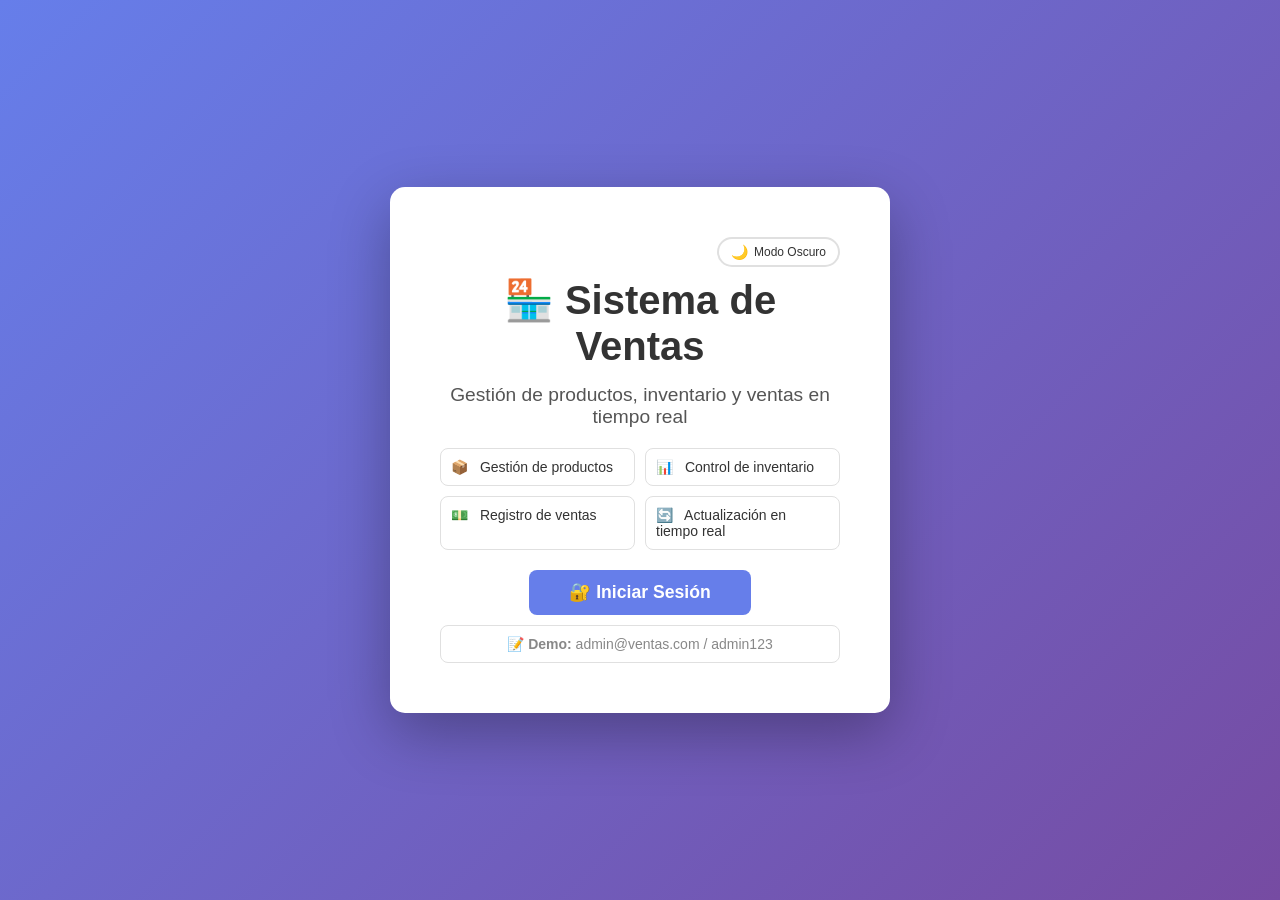
==== index.html @ ac2542a4 "Sistema de Ventas v1.0 - Con gráficas y categorías" ====
<!DOCTYPE html>
<html lang="es">
<head>
    <meta charset="UTF-8" />
    <meta name="viewport" content="width=device-width, initial-scale=1.0" />
    <title>Sistema de Ventas</title>
    <link rel="stylesheet" href="css/styles.css" />
    <style>
        /* Estilos adicionales para la página de bienvenida */
        .welcome-card .subtitle {
            color: var(--text-muted);
            font-size: 14px;
            margin-top: 10px;
            padding: 10px;
            background: var(--bg-secondary);
            border-radius: 8px;
            border: 1px solid var(--border-color);
            transition: background 0.3s ease, color 0.3s ease, border-color 0.3s ease;
        }
        .welcome-card .features {
            display: grid;
            grid-template-columns: 1fr 1fr;
            gap: 10px;
            margin: 20px 0;
            text-align: left;
        }
        .welcome-card .features .feature-item {
            padding: 10px;
            background: var(--bg-secondary);
            border-radius: 8px;
            font-size: 14px;
            color: var(--text-primary);
            border: 1px solid var(--border-color);
            transition: background 0.3s ease, color 0.3s ease, border-color 0.3s ease;
        }
        .welcome-card .features .feature-item span {
            margin-right: 8px;
        }
        .welcome-card h1 {
            color: var(--text-primary);
            transition: color 0.3s ease;
        }
        .welcome-card p {
            color: var(--text-secondary);
            transition: color 0.3s ease;
        }
        @media (max-width: 480px) {
            .welcome-card .features {
                grid-template-columns: 1fr;
            }
        }
        
        /* Estilo para el botón de tema en index */
        .theme-toggle-index {
            background: var(--bg-secondary);
            border: 2px solid var(--border-color);
            color: var(--text-primary);
            padding: 5px 12px;
            border-radius: 20px;
            cursor: pointer;
            font-size: 12px;
            transition: all 0.3s ease;
            display: flex;
            align-items: center;
            gap: 6px;
            margin-left: auto;
        }
        .theme-toggle-index:hover {
            transform: scale(1.05);
            border-color: #667eea;
        }
        .theme-toggle-index .icon {
            font-size: 14px;
        }
    </style>
</head>
<body>
    <div class="container">
        <div class="welcome-card">
            <!-- ===== BOTÓN DE MODO OSCURO ===== -->
            <div style="display: flex; justify-content: flex-end; margin-bottom: 10px;">
                <button id="themeToggle" class="theme-toggle-index" title="Cambiar tema">
                    <span class="icon">🌙</span>
                    <span id="themeText">Oscuro</span>
                </button>
            </div>

            <h1>🏪 Sistema de Ventas</h1>
            <p style="font-size: 1.2em;">
                Gestión de productos, inventario y ventas en tiempo real
            </p>
            
            <div class="features">
                <div class="feature-item">
                    <span>📦</span> Gestión de productos
                </div>
                <div class="feature-item">
                    <span>📊</span> Control de inventario
                </div>
                <div class="feature-item">
                    <span>💵</span> Registro de ventas
                </div>
                <div class="feature-item">
                    <span>🔄</span> Actualización en tiempo real
                </div>
            </div>

            <a href="login.html" class="btn btn-primary" style="font-size: 1.1em; padding: 12px 40px;">
                🔐 Iniciar Sesión
            </a>

            <div class="subtitle">
                <strong>📝 Demo:</strong> admin@ventas.com / admin123
            </div>
        </div>
    </div>

    <!-- ===== SCRIPTS ===== -->
    <script type="module">
        import './js/theme.js';
    </script>
</body>
</html>
---- css/styles.css ----
/* ============================================
   SISTEMA DE VENTAS - CSS PRINCIPAL
   ============================================ */

/* 1. Variables y reset */
@import url('base.css');

/* 2. Layout (header, dashboard, tabs) */
@import url('layout.css');

/* 3. Componentes comunes (botones, badges, formularios) */
@import url('components.css');

/* 4. Páginas (login, welcome) */
@import url('pages.css');

/* 5. Tablas y tarjetas */
@import url('tables.css');

/* 6. Modales y notificaciones */
@import url('modals.css');

/* 7. Panel financiero y retiros */
@import url('financial.css');

/* 8. Búsqueda y filtros */
@import url('search.css');

/* 9. Indicadores de stock */
@import url('stock.css');

/* 10. Estadísticas y gráficas */
@import url('stats.css');

/* 11. Modo oscuro */
@import url('dark-mode.css');

/* 12. Responsive */
@import url('responsive.css');
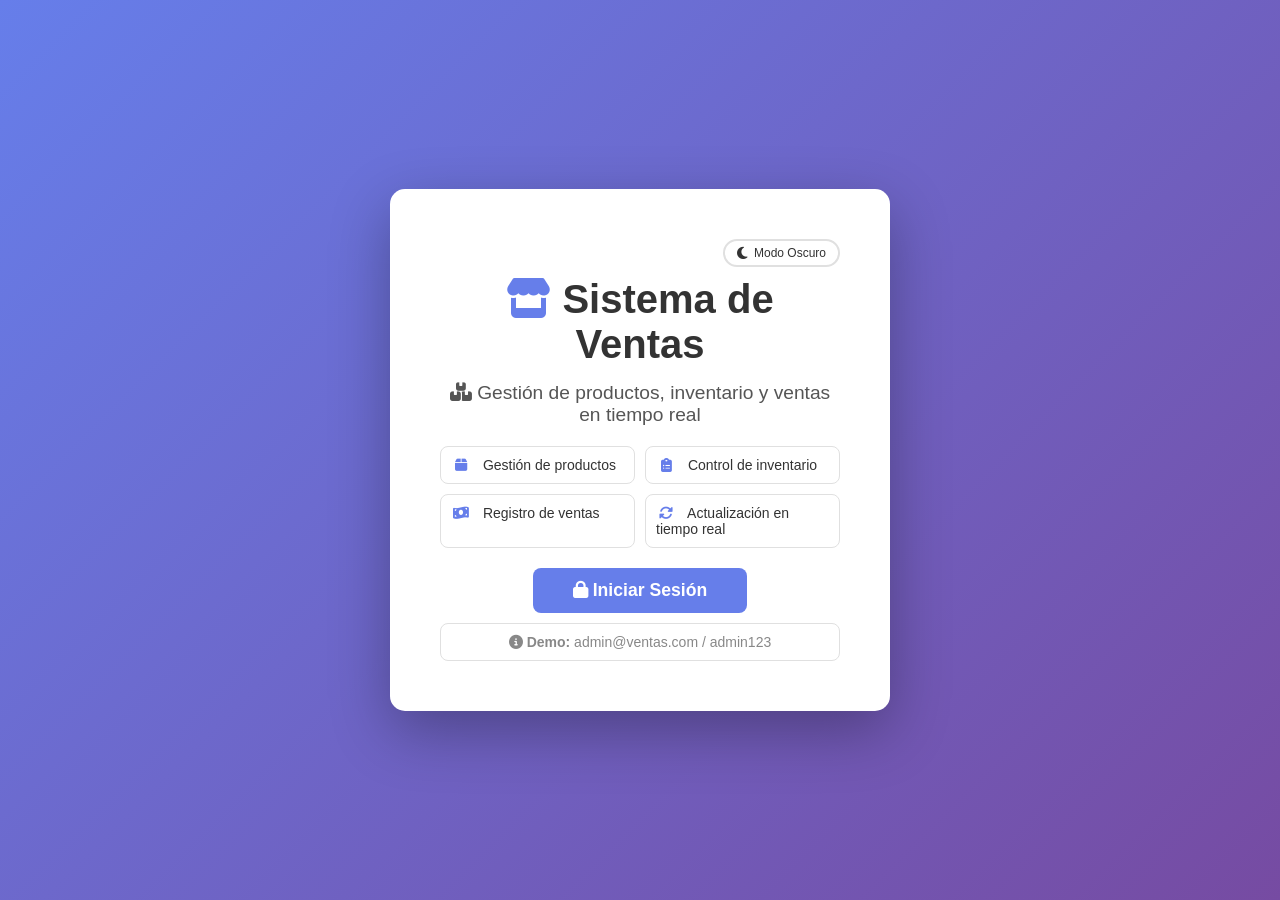
==== commit ffdb6b87: "Fix: Corregir visualización de íconos" ====
--- a/index.html
+++ b/index.html
@@ -4,7 +4,14 @@
     <meta charset="UTF-8" />
     <meta name="viewport" content="width=device-width, initial-scale=1.0" />
     <title>Sistema de Ventas</title>
+    <!-- Font Awesome -->
+    <link rel="stylesheet" href="https://cdnjs.cloudflare.com/ajax/libs/font-awesome/6.5.0/css/all.min.css" />
     <link rel="stylesheet" href="css/styles.css" />
+    
+    <!-- ✅ Favicon con emoji (100% confiable) -->
+    <link rel="icon" href="data:image/svg+xml,<svg xmlns='http://www.w3.org/2000/svg' viewBox='0 0 100 100'><text y='.9em' font-size='90'>🏪</text></svg>">
+    <link rel="apple-touch-icon" href="data:image/svg+xml,<svg xmlns='http://www.w3.org/2000/svg' viewBox='0 0 100 100'><text y='.9em' font-size='90'>🏪</text></svg>">
+    
     <style>
         /* Estilos adicionales para la página de bienvenida */
         .welcome-card .subtitle {
@@ -33,12 +40,18 @@
             border: 1px solid var(--border-color);
             transition: background 0.3s ease, color 0.3s ease, border-color 0.3s ease;
         }
-        .welcome-card .features .feature-item span {
+        .welcome-card .features .feature-item i {
             margin-right: 8px;
+            width: 20px;
+            text-align: center;
+            color: #667eea;
         }
         .welcome-card h1 {
             color: var(--text-primary);
             transition: color 0.3s ease;
+        }
+        .welcome-card h1 i {
+            color: #667eea;
         }
         .welcome-card p {
             color: var(--text-secondary);
@@ -69,7 +82,7 @@
             transform: scale(1.05);
             border-color: #667eea;
         }
-        .theme-toggle-index .icon {
+        .theme-toggle-index i {
             font-size: 14px;
         }
     </style>
@@ -80,37 +93,37 @@
             <!-- ===== BOTÓN DE MODO OSCURO ===== -->
             <div style="display: flex; justify-content: flex-end; margin-bottom: 10px;">
                 <button id="themeToggle" class="theme-toggle-index" title="Cambiar tema">
-                    <span class="icon">🌙</span>
+                    <i class="fas fa-moon" id="themeIcon"></i>
                     <span id="themeText">Oscuro</span>
                 </button>
             </div>
 
-            <h1>🏪 Sistema de Ventas</h1>
+            <h1><i class="fas fa-store"></i> Sistema de Ventas</h1>
             <p style="font-size: 1.2em;">
-                Gestión de productos, inventario y ventas en tiempo real
+                <i class="fas fa-boxes"></i> Gestión de productos, inventario y ventas en tiempo real
             </p>
             
             <div class="features">
                 <div class="feature-item">
-                    <span>📦</span> Gestión de productos
+                    <i class="fas fa-box"></i> Gestión de productos
                 </div>
                 <div class="feature-item">
-                    <span>📊</span> Control de inventario
+                    <i class="fas fa-clipboard-list"></i> Control de inventario
                 </div>
                 <div class="feature-item">
-                    <span>💵</span> Registro de ventas
+                    <i class="fas fa-money-bill-wave"></i> Registro de ventas
                 </div>
                 <div class="feature-item">
-                    <span>🔄</span> Actualización en tiempo real
+                    <i class="fas fa-sync-alt"></i> Actualización en tiempo real
                 </div>
             </div>
 
             <a href="login.html" class="btn btn-primary" style="font-size: 1.1em; padding: 12px 40px;">
-                🔐 Iniciar Sesión
+                <i class="fas fa-lock"></i> Iniciar Sesión
             </a>
 
             <div class="subtitle">
-                <strong>📝 Demo:</strong> admin@ventas.com / admin123
+                <i class="fas fa-info-circle"></i> <strong>Demo:</strong> admin@ventas.com / admin123
             </div>
         </div>
     </div>
